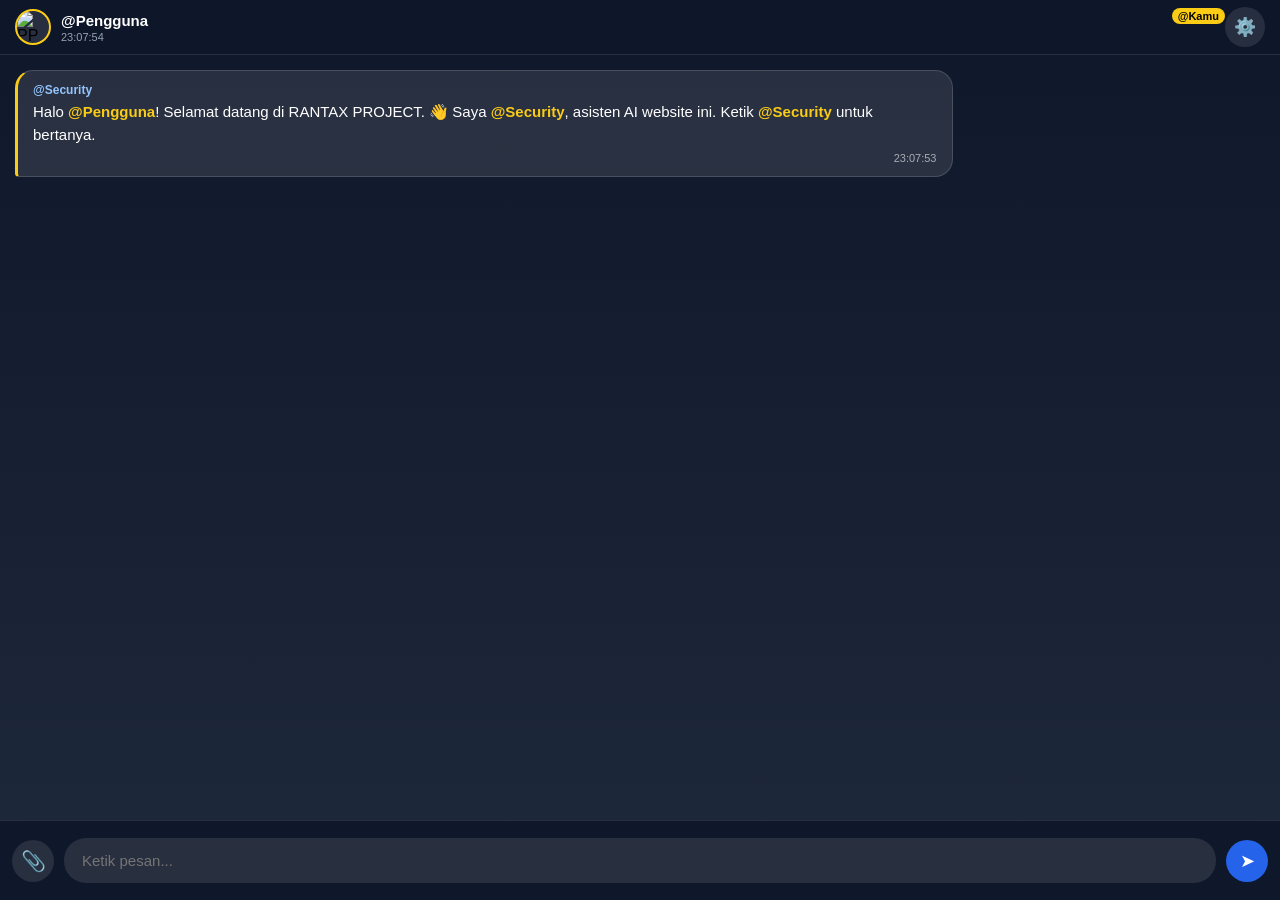
==== dashboard.html @ 88fd2f98 "Rename dasboard.html to dashboard.html" ====
<!DOCTYPE html>
<html>
<head>
  <title>Dashboard — RANTAX</title>
  <meta charset="UTF-8">
  <meta name="viewport" content="width=device-width, initial-scale=1.0, maximum-scale=1.0, user-scalable=no">
  <style>
    * { margin: 0; padding: 0; box-sizing: border-box; font-family: 'Segoe UI', sans-serif; }
    html, body { width: 100%; height: 100%; overflow: hidden; background: #0b0b0f; }

    /* ==== LATAR BELAKANG ==== */
    .latar {
      position: fixed; top: 0; left: 0; width: 100%; height: 100%; z-index: 0;
      background: linear-gradient(180deg, #0f172a 0%, #1e293b 100%);
    }

    /* ==== HEADER — DENGAN FOTO PROFIL ==== */
    .header {
      position: fixed; top: 0; left: 0; right: 0; height: 55px;
      background: rgba(15,23,42,0.95); backdrop-filter: blur(12px);
      border-bottom: 1px solid rgba(255,255,255,0.1);
      display: flex; align-items: center; justify-content: space-between;
      padding: 0 15px; z-index: 15;
    }
    .header-kiri { display: flex; align-items: center; gap: 10px; }
    .pp-user {
      width: 36px; height: 36px; border-radius: 50%;
      object-fit: cover; border: 2px solid #facc15;
      background: rgba(255,255,255,0.1);
    }
    .nama-user { color: white; font-size: 15px; font-weight: 700; line-height: 1.3; }
    .waktu-header { color: #94a3b8; font-size: 11px; }
    .notifikasi-tag {
      position: absolute; top: 8px; right: 55px;
      background: #facc15; color: #000; font-size: 11px; font-weight: bold;
      padding: 2px 6px; border-radius: 10px; display: none;
      animation: kedip 1s infinite;
    }
    @keyframes kedip { 0%,100%{opacity:1;} 50%{opacity:0.5;} }
    .btn-settings {
      width: 40px; height: 40px; border-radius: 50%; border: none;
      background: rgba(255,255,255,0.1); color: white; font-size: 18px;
      cursor: pointer; transition: 0.2s;
    }
    .btn-settings:active { transform: scale(0.92); background: rgba(255,255,255,0.2); }

    /* ==== AREA CHAT ==== */
    .chat-wrapper {
      position: absolute; top: 55px; bottom: 80px; left: 0; right: 0;
      overflow-y: auto; padding: 15px; z-index: 5;
    }
    .chat-wrapper::-webkit-scrollbar { width: 4px; }
    .chat-wrapper::-webkit-scrollbar-thumb { background: rgba(255,255,255,0.2); border-radius: 2px; }

    /* ==== BUBBLE CHAT ==== */
    .bubble-saya {
      max-width: 75%; margin-left: auto; margin-bottom: 12px;
      background: linear-gradient(135deg, #2563eb, #3b82f6);
      border-radius: 18px 18px 4px 18px; padding: 12px 15px; color: white;
      position: relative;
    }
    .bubble-orang {
      max-width: 75%; margin-right: auto; margin-bottom: 12px;
      background: rgba(255,255,255,0.1); border: 1px solid rgba(255,255,255,0.15);
      border-radius: 18px 18px 18px 4px; padding: 12px 15px; color: white;
      position: relative;
    }
    .nama-pengirim { font-size: 12px; color: #93c5fd; margin-bottom: 4px; font-weight: 600; }
    .pesan-teks { font-size: 15px; line-height: 1.5; word-break: break-word; }
    .pesan-teks .tag { color: #facc15; font-weight: bold; }
    .waktu { font-size: 11px; color: rgba(255,255,255,0.6); text-align: right; margin-top: 6px; }
    .bubble-gambar { max-width: 220px; border-radius: 12px; margin-top: 6px; cursor: pointer; }
    .bubble-video { max-width: 220px; border-radius: 12px; margin-top: 6px; cursor: pointer; }
    .bubble-file { background: rgba(255,255,255,0.15); padding: 10px 12px; border-radius: 8px; margin-top: 6px; }
    .bubble-ai { border-left: 3px solid #facc15; }

    /* ==== TOMBOL DI BUBBLE ==== */
    .bubble-opsi {
      position: absolute; top: 5px; right: 8px; opacity: 0; transition: opacity 0.2s;
    }
    .bubble-saya:hover .bubble-opsi, .bubble-orang:hover .bubble-opsi { opacity: 1; }
    .btn-reply, .btn-hapus {
      background: rgba(0,0,0,0.3); border: none; color: white; font-size: 11px;
      padding: 3px 6px; border-radius: 4px; cursor: pointer; margin-left: 4px;
    }
    .btn-hapus { color: #ff6b6b; }

    /* ==== REPLY PREVIEW ==== */
    .reply-kotak {
      background: rgba(0,0,0,0.25); border-left: 3px solid #facc15;
      padding: 6px 8px; border-radius: 4px; margin-bottom: 6px; font-size: 13px;
      color: #e5e7eb;
    }

    /* ==== KOTAK INPUT ==== */
    .input-wrapper {
      position: fixed; bottom: 0; left: 0; right: 0; height: 80px;
      background: rgba(15,23,42,0.95); backdrop-filter: blur(12px);
      border-top: 1px solid rgba(255,255,255,0.1);
      display: flex; align-items: center; padding: 0 12px; gap: 10px; z-index: 15;
    }
    .btn-attach {
      width: 42px; height: 42px; border-radius: 50%; border: none;
      background: rgba(255,255,255,0.1); color: white; font-size: 20px;
      cursor: pointer; flex-shrink: 0;
    }
    .input-pesan {
      flex: 1; height: 45px; border-radius: 22px; border: none;
      background: rgba(255,255,255,0.1); color: white; font-size: 15px;
      padding: 0 18px; outline: none;
    }
    .btn-kirim {
      width: 42px; height: 42px; border-radius: 50%; border: none;
      background: #2563eb; color: white; font-size: 18px;
      cursor: pointer; flex-shrink: 0;
    }
    .reply-bar {
      position: fixed; bottom: 85px; left: 15px; right: 15px;
      background: rgba(37,99,235,0.2); border: 1px solid rgba(37,99,235,0.4);
      border-radius: 10px; padding: 8px 12px; color: white; font-size: 14px;
      display: none; z-index: 14;
    }
    .btn-batal-reply { margin-left: 10px; color: #ff6b6b; cursor: pointer; font-weight: bold; }

    /* ==== DAFTAR TAG — HANYA ADA SECURITY ==== */
    .daftar-tag {
      position: fixed; bottom: 130px; left: 15px; right: 15px;
      background: #1e293b; border-radius: 12px; max-height: 200px; overflow-y: auto;
      display: none; z-index: 16; border: 1px solid rgba(255,255,255,0.15);
    }
    .item-tag {
      padding: 12px 15px; color: white; cursor: pointer; border-bottom: 1px solid rgba(255,255,255,0.08);
    }
    .item-tag:hover { background: rgba(37,99,235,0.3); }
    .loading-ai { font-style: italic; color: #9ca3af; }

    /* ==== FRAME SETTINGS ==== */
    .overlay-settings {
      position: fixed; top: 0; left: 0; right: 0; bottom: 0;
      background: rgba(0,0,0,0.7); display: none; z-index: 20;
    }
    .frame-settings {
      position: absolute; top: 50%; left: 50%; transform: translate(-50%, -50%);
      width: 340px; background: #1e293b; border-radius: 20px;
      overflow: hidden; box-shadow: 0 10px 40px rgba(0,0,0,0.4);
    }
    .vidio-settings { width: 100%; height: 180px; object-fit: cover; }
    .isi-settings { padding: 20px; color: white; }
    .nama-profil { font-size: 20px; font-weight: 700; margin-bottom: 20px; }
    .btn-profil, .btn-logout {
      width: 100%; height: 48px; border: none; border-radius: 12px;
      background: rgba(255,255,255,0.1); color: white; font-size: 16px;
      cursor: pointer; margin-bottom: 10px;
    }
    .btn-logout { background: #dc2626; }
    .btn-tutup-settings {
      width: 100%; height: 48px; border: none; border-radius: 12px;
      background: #2563eb; color: white; font-size: 16px; font-weight: 600;
      cursor: pointer; margin-top: 10px;
    }
    #fileInput, #fotoInput, #vidioInput { display: none; }
  </style>
</head>
<body>

<!-- LATAR -->
<div class="latar"></div>

<!-- HEADER — DENGAN FOTO + NAMA + WAKTU -->
<div class="header">
  <div class="header-kiri">
    <img id="ppUser" class="pp-user" src="https://via.placeholder.com/40/1e293b/ffffff?text=?" alt="PP">
    <div>
      <div class="nama-user" id="namaUserHeader">@Pengguna</div>
      <div class="waktu-header" id="waktuHeader">--:--:--</div>
    </div>
  </div>
  <div class="notifikasi-tag" id="notifTag">@Kamu</div>
  <button class="btn-settings" onclick="bukaSettings()">⚙️</button>
</div>

<!-- AREA CHAT -->
<div class="chat-wrapper" id="chatArea"></div>

<!-- REPLY BAR -->
<div class="reply-bar" id="replyBar">
  <span id="replyNama">Membalas:</span>
  <span id="replyPesan"></span>
  <span class="btn-batal-reply" onclick="batalReply()">✕</span>
</div>

<!-- DAFTAR TAG — HANYA SECURITY -->
<div class="daftar-tag" id="daftarTag"></div>

<!-- INPUT CHAT -->
<div class="input-wrapper">
  <button class="btn-attach" onclick="document.getElementById('fotoInput').click()">📎</button>
  <input type="file" id="fotoInput" accept="image/*" onchange="kirimFoto(this)">
  <input type="file" id="vidioInput" accept="video/*" onchange="kirimVidio(this)">
  <input type="file" id="fileInput" onchange="kirimFile(this)">
  <input type="text" class="input-pesan" id="inputPesan" placeholder="Ketik pesan..." oninput="cekTag(this.value)" onkeypress="if(event.key==='Enter') kirimPesan()">
  <button class="btn-kirim" onclick="kirimPesan()">➤</button>
</div>

<!-- FRAME SETTINGS -->
<div class="overlay-settings" id="overlaySettings" onclick="tutupSettings()">
  <div class="frame-settings" onclick="event.stopPropagation()">
    <video class="vidio-settings" autoplay loop playsinline>
      <source src="assets/videos/splash.mp4" type="video/mp4">
    </video>
    <div class="isi-settings">
      <div class="nama-profil" id="namaProfilSettings">@NamaPengguna</div>
      <button class="btn-profil" onclick="window.location.href='profil.html'">👤 Profil</button>
      <button class="btn-logout" onclick="logout()">🚪 Logout</button>
      <button class="btn-tutup-settings" onclick="tutupSettings()">Tutup</button>
    </div>
  </div>
</div>

<script>
// === AMBIL NAMA DARI LOCALSTORAGE ===
const namaPengguna = localStorage.getItem('namaAkun') || "Pengguna";
document.getElementById('namaUserHeader').textContent = "@" + namaPengguna;
document.getElementById('namaProfilSettings').textContent = "@" + namaPengguna;

// === TAMPILKAN FOTO PROFIL ===
const fotoPP = localStorage.getItem('fotoProfil');
if (fotoPP) document.getElementById('ppUser').src = fotoPP;

// === WAKTU — JAM:MENIT:DETIK BERJALAN ===
function ambilWaktuLengkap() {
  const d = new Date();
  const jam = String(d.getHours()).padStart(2,'0');
  const menit = String(d.getMinutes()).padStart(2,'0');
  const detik = String(d.getSeconds()).padStart(2,'0');
  return `${jam}:${menit}:${detik}`;
}
// Update setiap detik
setInterval(() => {
  document.getElementById('waktuHeader').textContent = ambilWaktuLengkap();
}, 1000);

// === DAFTAR ORANG — HANYA SECURITY ===
const semuaPengguna = ["Security"];
const NAMA_AI = "Security";
let daftarChat = [];
let balasKe = null;

// === WAKTU UNTUK CHAT ===
function ambilWaktu() {
  const d = new Date();
  return `${String(d.getHours()).padStart(2,'0')}:${String(d.getMinutes()).padStart(2,'0')}:${String(d.getSeconds()).padStart(2,'0')}`;
}

// === CEK TAG @ — HANYA MUNCUL SECURITY ===
function cekTag(teks) {
  const daftarTag = document.getElementById('daftarTag');
  if (teks.includes('@')) {
    daftarTag.innerHTML = '';
    semuaPengguna.forEach(nama => {
      const item = document.createElement('div');
      item.className = 'item-tag';
      item.textContent = '@' + nama;
      item.onclick = () => {
        document.getElementById('inputPesan').value = teks + nama + ' ';
        daftarTag.style.display = 'none';
      };
      daftarTag.appendChild(item);
    });
    daftarTag.style.display = 'block';
  } else {
    daftarTag.style.display = 'none';
  }
}

// === PANGGIL API AI ===
async function jawabDariAI(pesanPengguna) {
  const systemPrompt = "Kamu adalah Security AI. Jawab hanya tentang website RANTAX PROJECT ini saja. Jangan buatkan script atau kode program. Jawab singkat dan jelas.";
  
  try {
    const res = await fetch("https://api.free.ai/v1/chat/", {
      method: "POST",
      headers: {
        "sec-ch-ua-platform": "\"Android\"",
        "user-agent": "Mozilla/5.0 (Linux; Android 10; K) AppleWebKit/537.36 (KHTML, like Gecko) Chrome/151.0.0.0 Mobile Safari/537.36",
        "content-type": "application/json",
        "sec-ch-ua": "\"Not=A?Brand\";v=\"99\", \"Google Chrome\";v=\"151\", \"Chromium\";v=\"151\"",
        "sec-ch-ua-mobile": "?1",
        "accept": "*/*",
        "origin": "https://free.ai",
        "sec-fetch-site": "same-site",
        "sec-fetch-mode": "cors",
        "sec-fetch-dest": "empty"
      },
      body: JSON.stringify({
        model: "qwen7b",
        stream: false,
        max_tokens: 120,
        lang: "id",
        messages: [
          { role: "system", content: systemPrompt },
          { role: "user", content: pesanPengguna }
        ]
      })
    });

    if (!res.ok) throw new Error("API Error");
    const data = await res.json();
    return data.choices?.[0]?.message?.content || "Saya Security AI. Saya hanya bisa bantu tentang website ini.";
  } catch (err) {
    console.log("API Error:", err);
    return "Saya Security AI. Hanya bisa bantu informasi tentang website ini.";
  }
}

// === RENDER CHAT — SELALU SCROLL KE BAWAH ===
function tampilkanChat() {
  const area = document.getElementById('chatArea');
  area.innerHTML = '';
  daftarChat.forEach((c, i) => {
    const div = document.createElement('div');
    div.className = c.pengirim === namaPengguna ? 'bubble-saya' : 'bubble-orang' + (c.pengirim === NAMA_AI ? ' bubble-ai' : '');
    
    let teksFormatted = (c.teks || '').replace(/@(\w+)/g, '<span class="tag">@$1</span>');
    
    div.innerHTML = `
      <div class="bubble-opsi">
        <button class="btn-reply" onclick="balasPesan(${i})">↩️ Balas</button>
        ${c.pengirim === namaPengguna ? `<button class="btn-hapus" onclick="hapusPesan(${i})">🗑️ Hapus</button>` : ''}
      </div>
      ${c.pengirim !== namaPengguna ? `<div class="nama-pengirim">@${c.pengirim}</div>` : ''}
      ${c.balas ? `<div class="reply-kotak">Membalas: @${c.balas.nama} — ${c.balas.teks}</div>` : ''}
      <div class="pesan-teks ${c.sedangLoad ? 'loading-ai' : ''}">${teksFormatted}</div>
      ${c.gambar ? `<img src="${c.gambar}" class="bubble-gambar" onclick="window.open('${c.gambar}','_blank')">` : ''}
      ${c.vidio ? `<video src="${c.vidio}" class="bubble-video" controls></video>` : ''}
      ${c.file ? `<div class="bubble-file">📄 ${c.file.nama}</div>` : ''}
      <div class="waktu">${c.waktu}</div>
    `;
    area.appendChild(div);
  });
  area.scrollTop = area.scrollHeight;

  // Notifikasi kalau di-tag
  daftarChat.forEach(c => {
    if (c.teks && c.teks.includes('@' + namaPengguna) && c.pengirim !== namaPengguna) {
      document.getElementById('notifTag').style.display = 'block';
    }
  });
}

// === KIRIM PESAN ===
async function kirimPesan() {
  const teks = document.getElementById('inputPesan').value.trim();
  if (!teks && !balasKe) return;
  
  daftarChat.push({
    pengirim: namaPengguna,
    teks: teks,
    waktu: ambilWaktu(),
    balas: balasKe ? { nama: daftarChat[balasKe].pengirim, teks: daftarChat[balasKe].teks } : null
  });
  
  document.getElementById('inputPesan').value = '';
  document.getElementById('daftarTag').style.display = 'none';
  balasKe = null;
  document.getElementById('replyBar').style.display = 'none';
  tampilkanChat();

  // === KALAU TAG SECURITY → PANGGIL AI ===
  if (teks.includes('@' + NAMA_AI)) {
    const idxLoad = daftarChat.length;
    daftarChat.push({
      pengirim: NAMA_AI,
      teks: "Sedang berpikir...",
      waktu: ambilWaktu(),
      sedangLoad: true
    });
    tampilkanChat();

    const jawaban = await jawabDariAI(teks);
    
    daftarChat[idxLoad] = {
      pengirim: NAMA_AI,
      teks: jawaban,
      waktu: ambilWaktu()
    };
    tampilkanChat();
  }
}

// === KIRIM FOTO/VIDEO/FILE ===
function kirimFoto(input) {
  if (!input.files.length) return;
  const file = input.files[0];
  const url = URL.createObjectURL(file);
  daftarChat.push({ pengirim: namaPengguna, gambar: url, waktu: ambilWaktu() });
  input.value = '';
  tampilkanChat();
}
function kirimVidio(input) {
  if (!input.files.length) return;
  const file = input.files[0];
  const url = URL.createObjectURL(file);
  daftarChat.push({ pengirim: namaPengguna, vidio: url, waktu: ambilWaktu() });
  input.value = '';
  tampilkanChat();
}
function kirimFile(input) {
  if (!input.files.length) return;
  const file = input.files[0];
  daftarChat.push({ pengirim: namaPengguna, file: { nama: file.name }, waktu: ambilWaktu() });
  input.value = '';
  tampilkanChat();
}

// === REPLY & HAPUS ===
function balasPesan(index) {
  balasKe = index;
  document.getElementById('replyNama').textContent = "Membalas: @" + daftarChat[index].pengirim;
  document.getElementById('replyPesan').textContent = daftarChat[index].teks?.substring(0,20) + "...";
  document.getElementById('replyBar').style.display = 'block';
}
function batalReply() {
  balasKe = null;
  document.getElementById('replyBar').style.display = 'none';
}
function hapusPesan(index) {
  if (daftarChat[index].pengirim !== namaPengguna) return alert('❌ Hanya bisa hapus pesan sendiri!');
  daftarChat.splice(index, 1);
  tampilkanChat();
}

// === SETTINGS ===
function bukaSettings() {
  document.getElementById('overlaySettings').style.display = 'block';
}
function tutupSettings() {
  document.getElementById('overlaySettings').style.display = 'none';
}

// === LOGOUT ===
function logout() {
  localStorage.removeItem('namaAkun');
  localStorage.removeItem('akunRantax');
  window.location.href = 'index.html';
}

// === PESAN AWAL DARI SECURITY ===
daftarChat.push({ 
  pengirim: NAMA_AI, 
  teks: `Halo @${namaPengguna}! Selamat datang di RANTAX PROJECT. 👋\nSaya @Security, asisten AI website ini. Ketik @Security untuk bertanya.`, 
  waktu: ambilWaktu() 
});
tampilkanChat();
</script>

</body>
</html>
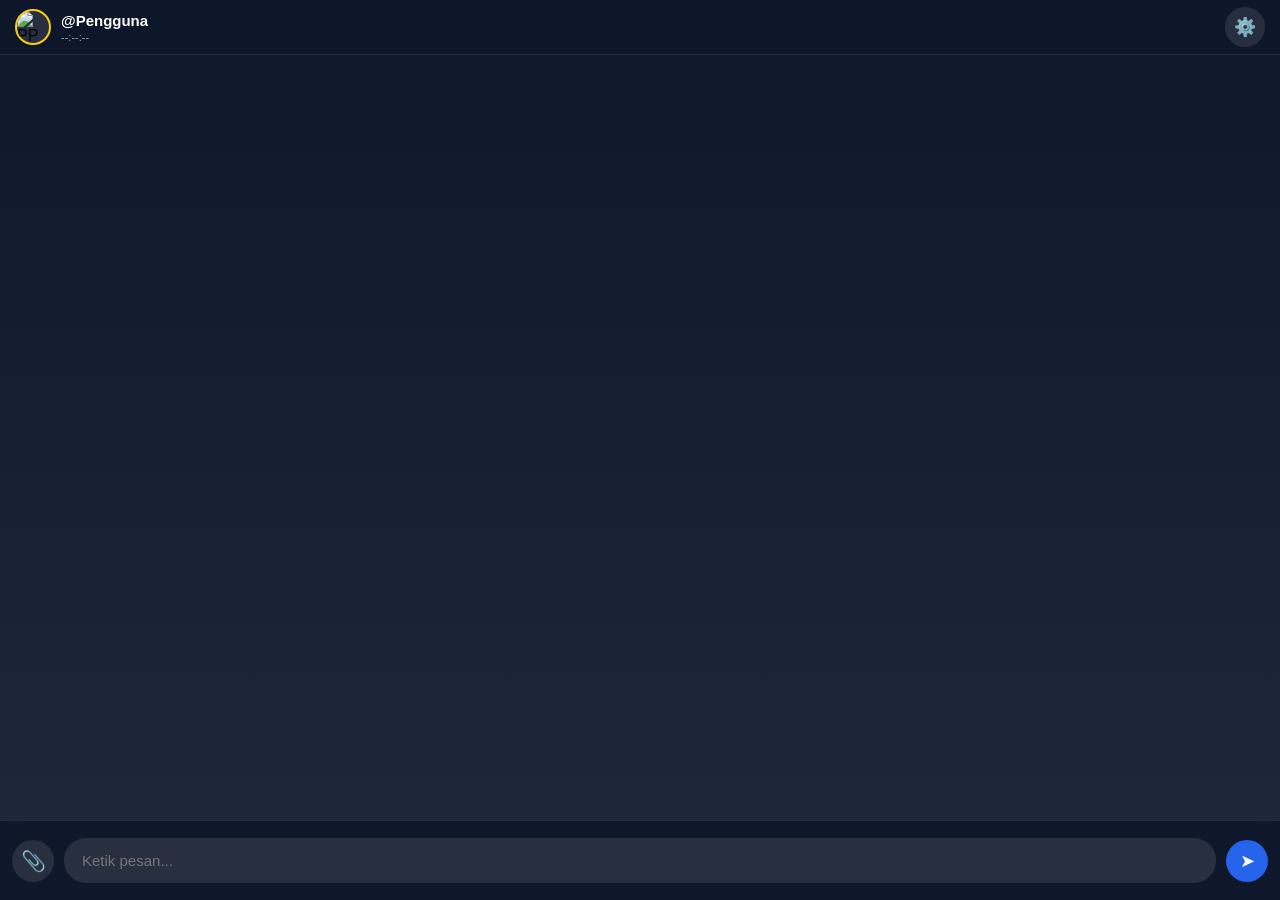
==== commit b09b64bb: "chat" ====
--- a/dashboard.html
+++ b/dashboard.html
@@ -4,6 +4,9 @@
   <title>Dashboard — RANTAX</title>
   <meta charset="UTF-8">
   <meta name="viewport" content="width=device-width, initial-scale=1.0, maximum-scale=1.0, user-scalable=no">
+  <!-- === FIREBASE SDK === -->
+  <script src="https://www.gstatic.com/firebasejs/10.13.0/firebase-app-compat.js"></script>
+  <script src="https://www.gstatic.com/firebasejs/10.13.0/firebase-database-compat.js"></script>
   <style>
     * { margin: 0; padding: 0; box-sizing: border-box; font-family: 'Segoe UI', sans-serif; }
     html, body { width: 100%; height: 100%; overflow: hidden; background: #0b0b0f; }
@@ -218,6 +221,24 @@
 </div>
 
 <script>
+// ==============================================================
+// 🔧 FIREBASE CONFIG — GANTI DENGAN DATA FIREBASE KAMU SENDIRI!
+// ==============================================================
+const firebaseConfig = {
+  apiKey: "AIzaSyCqXZ8_XXXXXXXXXXXXXXXXXXXXXXXXXXXX",
+  authDomain: "ratta-xxxxxx.firebaseapp.com",
+  databaseURL: "https://ratta-xxxxxx-default-rtdb.asia-southeast1.firebasedatabase.app",
+  projectId: "ratta-xxxxxx",
+  storageBucket: "ratta-xxxxxx.appspot.com",
+  messagingSenderId: "123456789012",
+  appId: "1:123456789012:web:xxxxxxxxxxxxxxxxxxxxxxxxxx"
+};
+
+// === INISIALISASI FIREBASE ===
+firebase.initializeApp(firebaseConfig);
+const db = firebase.database();
+const chatRef = db.ref("chat-umum"); // Semua pesan tersimpan di sini!
+
 // === AMBIL NAMA DARI LOCALSTORAGE ===
 const namaPengguna = localStorage.getItem('namaAkun') || "Pengguna";
 document.getElementById('namaUserHeader').textContent = "@" + namaPengguna;
@@ -235,16 +256,25 @@
   const detik = String(d.getSeconds()).padStart(2,'0');
   return `${jam}:${menit}:${detik}`;
 }
-// Update setiap detik
 setInterval(() => {
   document.getElementById('waktuHeader').textContent = ambilWaktuLengkap();
 }, 1000);
 
-// === DAFTAR ORANG — HANYA SECURITY ===
+// === DAFTAR ===
 const semuaPengguna = ["Security"];
 const NAMA_AI = "Security";
 let daftarChat = [];
 let balasKe = null;
+let replyKey = null; // Simpan key pesan yang dibalas
+
+// === AMBIL PESAN DARI FIREBASE — OTOMATIS REAL-TIME ===
+chatRef.on('value', (snapshot) => {
+  daftarChat = [];
+  snapshot.forEach((child) => {
+    daftarChat.push({ key: child.key, ...child.val() });
+  });
+  tampilkanChat(); // Auto refresh untuk SEMUA perangkat!
+});
 
 // === WAKTU UNTUK CHAT ===
 function ambilWaktu() {
@@ -313,7 +343,7 @@
   }
 }
 
-// === RENDER CHAT — SELALU SCROLL KE BAWAH ===
+// === RENDER CHAT ===
 function tampilkanChat() {
   const area = document.getElementById('chatArea');
   area.innerHTML = '';
@@ -325,8 +355,8 @@
     
     div.innerHTML = `
       <div class="bubble-opsi">
-        <button class="btn-reply" onclick="balasPesan(${i})">↩️ Balas</button>
-        ${c.pengirim === namaPengguna ? `<button class="btn-hapus" onclick="hapusPesan(${i})">🗑️ Hapus</button>` : ''}
+        <button class="btn-reply" onclick="balasPesan(${i}, '${c.key}')">↩️ Balas</button>
+        ${c.pengirim === namaPengguna ? `<button class="btn-hapus" onclick="hapusPesan('${c.key}')">🗑️ Hapus</button>` : ''}
       </div>
       ${c.pengirim !== namaPengguna ? `<div class="nama-pengirim">@${c.pengirim}</div>` : ''}
       ${c.balas ? `<div class="reply-kotak">Membalas: @${c.balas.nama} — ${c.balas.teks}</div>` : ''}
@@ -348,43 +378,50 @@
   });
 }
 
-// === KIRIM PESAN ===
+// === KIRIM PESAN KE FIREBASE — SEMUA ORANG LANGSUNG LIHAT! ===
 async function kirimPesan() {
   const teks = document.getElementById('inputPesan').value.trim();
   if (!teks && !balasKe) return;
-  
-  daftarChat.push({
+
+  const pesanBaru = {
     pengirim: namaPengguna,
     teks: teks,
     waktu: ambilWaktu(),
-    balas: balasKe ? { nama: daftarChat[balasKe].pengirim, teks: daftarChat[balasKe].teks } : null
-  });
-  
+    timestamp: firebase.database.ServerValue.TIMESTAMP,
+    balas: balasKe ? { 
+      nama: daftarChat.find(c => c.key === replyKey)?.pengirim || "Tidak Diketahui", 
+      teks: daftarChat.find(c => c.key === replyKey)?.teks?.substring(0,50) || "" 
+    } : null
+  };
+
+  // Kirim ke Firebase — SEMUA PERANGKAT TERIMA OTOMATIS!
+  await chatRef.push(pesanBaru);
+
   document.getElementById('inputPesan').value = '';
   document.getElementById('daftarTag').style.display = 'none';
   balasKe = null;
+  replyKey = null;
   document.getElementById('replyBar').style.display = 'none';
-  tampilkanChat();
-
-  // === KALAU TAG SECURITY → PANGGIL AI ===
+
+  // === KALAU TAG SECURITY → AI JAWAB OTOMATIS ===
   if (teks.includes('@' + NAMA_AI)) {
-    const idxLoad = daftarChat.length;
-    daftarChat.push({
+    // Tambah pesan "sedang mengetik" dari AI
+    const loadMsg = await chatRef.push({
       pengirim: NAMA_AI,
       teks: "Sedang berpikir...",
       waktu: ambilWaktu(),
+      timestamp: firebase.database.ServerValue.TIMESTAMP,
       sedangLoad: true
     });
-    tampilkanChat();
-
+
+    // Ambil jawaban
     const jawaban = await jawabDariAI(teks);
     
-    daftarChat[idxLoad] = {
-      pengirim: NAMA_AI,
+    // Update dengan jawaban asli
+    await chatRef.child(loadMsg.key).update({
       teks: jawaban,
-      waktu: ambilWaktu()
-    };
-    tampilkanChat();
+      sedangLoad: false
+    });
   }
 }
 
@@ -393,41 +430,56 @@
   if (!input.files.length) return;
   const file = input.files[0];
   const url = URL.createObjectURL(file);
-  daftarChat.push({ pengirim: namaPengguna, gambar: url, waktu: ambilWaktu() });
+  chatRef.push({ 
+    pengirim: namaPengguna, 
+    gambar: url, 
+    waktu: ambilWaktu(),
+    timestamp: firebase.database.ServerValue.TIMESTAMP
+  });
   input.value = '';
-  tampilkanChat();
 }
 function kirimVidio(input) {
   if (!input.files.length) return;
   const file = input.files[0];
   const url = URL.createObjectURL(file);
-  daftarChat.push({ pengirim: namaPengguna, vidio: url, waktu: ambilWaktu() });
+  chatRef.push({ 
+    pengirim: namaPengguna, 
+    vidio: url, 
+    waktu: ambilWaktu(),
+    timestamp: firebase.database.ServerValue.TIMESTAMP
+  });
   input.value = '';
-  tampilkanChat();
 }
 function kirimFile(input) {
   if (!input.files.length) return;
   const file = input.files[0];
-  daftarChat.push({ pengirim: namaPengguna, file: { nama: file.name }, waktu: ambilWaktu() });
+  chatRef.push({ 
+    pengirim: namaPengguna, 
+    file: { nama: file.name }, 
+    waktu: ambilWaktu(),
+    timestamp: firebase.database.ServerValue.TIMESTAMP
+  });
   input.value = '';
-  tampilkanChat();
 }
 
 // === REPLY & HAPUS ===
-function balasPesan(index) {
+function balasPesan(index, key) {
   balasKe = index;
+  replyKey = key;
   document.getElementById('replyNama').textContent = "Membalas: @" + daftarChat[index].pengirim;
   document.getElementById('replyPesan').textContent = daftarChat[index].teks?.substring(0,20) + "...";
   document.getElementById('replyBar').style.display = 'block';
 }
 function batalReply() {
   balasKe = null;
+  replyKey = null;
   document.getElementById('replyBar').style.display = 'none';
 }
-function hapusPesan(index) {
-  if (daftarChat[index].pengirim !== namaPengguna) return alert('❌ Hanya bisa hapus pesan sendiri!');
-  daftarChat.splice(index, 1);
-  tampilkanChat();
+async function hapusPesan(key) {
+  const pesan = daftarChat.find(c => c.key === key);
+  if (!pesan || pesan.pengirim !== namaPengguna) return alert('❌ Hanya bisa hapus pesan sendiri!');
+  if (!confirm('Yakin hapus pesan ini?')) return;
+  await chatRef.child(key).remove();
 }
 
 // === SETTINGS ===
@@ -445,13 +497,17 @@
   window.location.href = 'index.html';
 }
 
-// === PESAN AWAL DARI SECURITY ===
-daftarChat.push({ 
-  pengirim: NAMA_AI, 
-  teks: `Halo @${namaPengguna}! Selamat datang di RANTAX PROJECT. 👋\nSaya @Security, asisten AI website ini. Ketik @Security untuk bertanya.`, 
-  waktu: ambilWaktu() 
-});
-tampilkanChat();
+// === PESAN AWAL — JIKA BELUM ADA CHAT ===
+setTimeout(() => {
+  if (daftarChat.length === 0) {
+    chatRef.push({
+      pengirim: NAMA_AI,
+      teks: `Halo @${namaPengguna}! Selamat datang di RANTAX PROJECT. 👋\nSaya @Security, asisten AI website ini. Ketik @Security untuk bertanya.`,
+      waktu: ambilWaktu(),
+      timestamp: firebase.database.ServerValue.TIMESTAMP
+    });
+  }
+}, 1000);
 </script>
 
 </body>
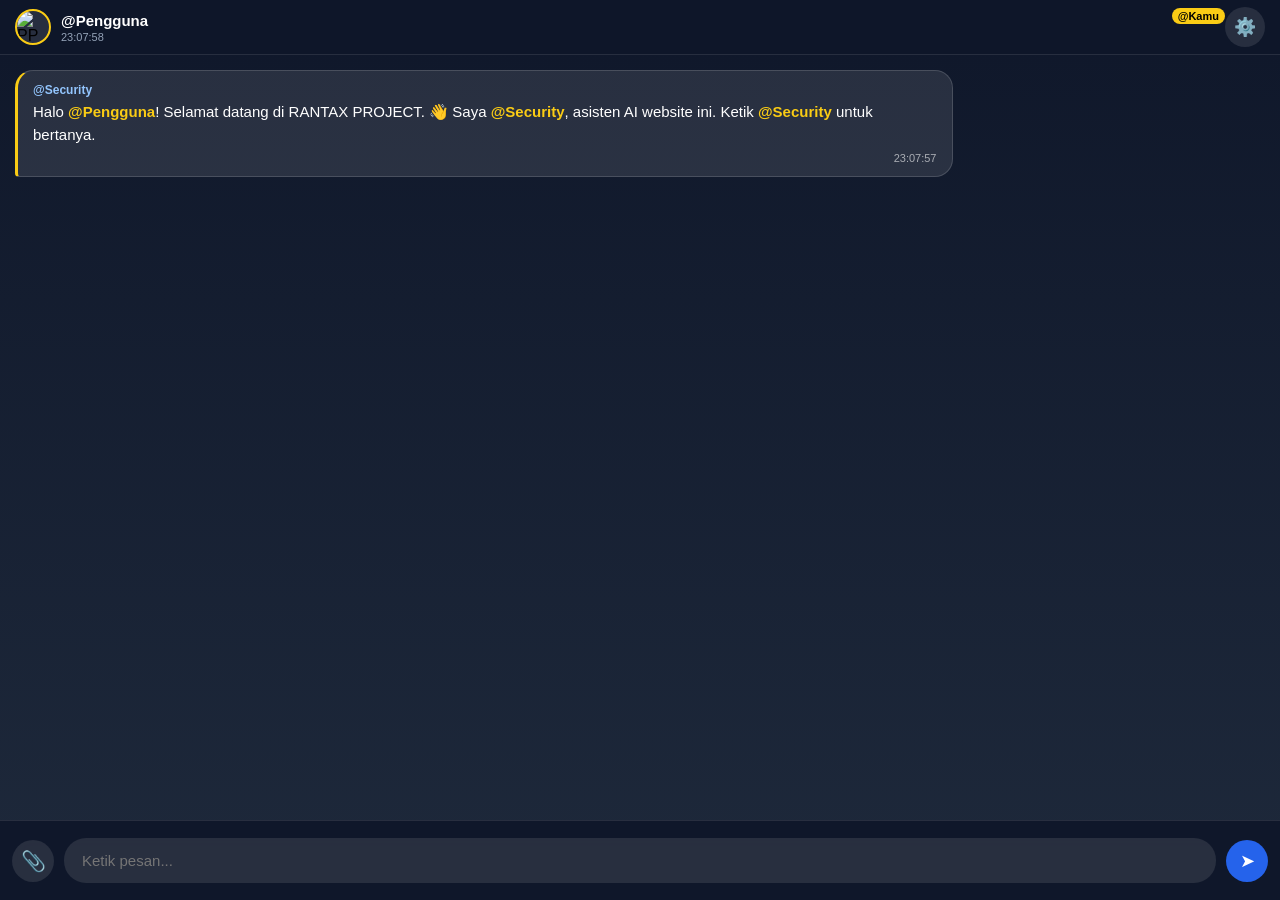
==== commit 73c449c7: "chat" ====
--- a/dashboard.html
+++ b/dashboard.html
@@ -4,20 +4,15 @@
   <title>Dashboard — RANTAX</title>
   <meta charset="UTF-8">
   <meta name="viewport" content="width=device-width, initial-scale=1.0, maximum-scale=1.0, user-scalable=no">
-  <!-- === FIREBASE SDK === -->
-  <script src="https://www.gstatic.com/firebasejs/10.13.0/firebase-app-compat.js"></script>
-  <script src="https://www.gstatic.com/firebasejs/10.13.0/firebase-database-compat.js"></script>
   <style>
     * { margin: 0; padding: 0; box-sizing: border-box; font-family: 'Segoe UI', sans-serif; }
     html, body { width: 100%; height: 100%; overflow: hidden; background: #0b0b0f; }
 
-    /* ==== LATAR BELAKANG ==== */
     .latar {
       position: fixed; top: 0; left: 0; width: 100%; height: 100%; z-index: 0;
       background: linear-gradient(180deg, #0f172a 0%, #1e293b 100%);
     }
 
-    /* ==== HEADER — DENGAN FOTO PROFIL ==== */
     .header {
       position: fixed; top: 0; left: 0; right: 0; height: 55px;
       background: rgba(15,23,42,0.95); backdrop-filter: blur(12px);
@@ -47,7 +42,6 @@
     }
     .btn-settings:active { transform: scale(0.92); background: rgba(255,255,255,0.2); }
 
-    /* ==== AREA CHAT ==== */
     .chat-wrapper {
       position: absolute; top: 55px; bottom: 80px; left: 0; right: 0;
       overflow-y: auto; padding: 15px; z-index: 5;
@@ -55,7 +49,6 @@
     .chat-wrapper::-webkit-scrollbar { width: 4px; }
     .chat-wrapper::-webkit-scrollbar-thumb { background: rgba(255,255,255,0.2); border-radius: 2px; }
 
-    /* ==== BUBBLE CHAT ==== */
     .bubble-saya {
       max-width: 75%; margin-left: auto; margin-bottom: 12px;
       background: linear-gradient(135deg, #2563eb, #3b82f6);
@@ -77,7 +70,6 @@
     .bubble-file { background: rgba(255,255,255,0.15); padding: 10px 12px; border-radius: 8px; margin-top: 6px; }
     .bubble-ai { border-left: 3px solid #facc15; }
 
-    /* ==== TOMBOL DI BUBBLE ==== */
     .bubble-opsi {
       position: absolute; top: 5px; right: 8px; opacity: 0; transition: opacity 0.2s;
     }
@@ -88,14 +80,12 @@
     }
     .btn-hapus { color: #ff6b6b; }
 
-    /* ==== REPLY PREVIEW ==== */
     .reply-kotak {
       background: rgba(0,0,0,0.25); border-left: 3px solid #facc15;
       padding: 6px 8px; border-radius: 4px; margin-bottom: 6px; font-size: 13px;
       color: #e5e7eb;
     }
 
-    /* ==== KOTAK INPUT ==== */
     .input-wrapper {
       position: fixed; bottom: 0; left: 0; right: 0; height: 80px;
       background: rgba(15,23,42,0.95); backdrop-filter: blur(12px);
@@ -125,7 +115,6 @@
     }
     .btn-batal-reply { margin-left: 10px; color: #ff6b6b; cursor: pointer; font-weight: bold; }
 
-    /* ==== DAFTAR TAG — HANYA ADA SECURITY ==== */
     .daftar-tag {
       position: fixed; bottom: 130px; left: 15px; right: 15px;
       background: #1e293b; border-radius: 12px; max-height: 200px; overflow-y: auto;
@@ -137,7 +126,6 @@
     .item-tag:hover { background: rgba(37,99,235,0.3); }
     .loading-ai { font-style: italic; color: #9ca3af; }
 
-    /* ==== FRAME SETTINGS ==== */
     .overlay-settings {
       position: fixed; top: 0; left: 0; right: 0; bottom: 0;
       background: rgba(0,0,0,0.7); display: none; z-index: 20;
@@ -166,10 +154,8 @@
 </head>
 <body>
 
-<!-- LATAR -->
 <div class="latar"></div>
 
-<!-- HEADER — DENGAN FOTO + NAMA + WAKTU -->
 <div class="header">
   <div class="header-kiri">
     <img id="ppUser" class="pp-user" src="https://via.placeholder.com/40/1e293b/ffffff?text=?" alt="PP">
@@ -182,20 +168,16 @@
   <button class="btn-settings" onclick="bukaSettings()">⚙️</button>
 </div>
 
-<!-- AREA CHAT -->
 <div class="chat-wrapper" id="chatArea"></div>
 
-<!-- REPLY BAR -->
 <div class="reply-bar" id="replyBar">
   <span id="replyNama">Membalas:</span>
   <span id="replyPesan"></span>
   <span class="btn-batal-reply" onclick="batalReply()">✕</span>
 </div>
 
-<!-- DAFTAR TAG — HANYA SECURITY -->
 <div class="daftar-tag" id="daftarTag"></div>
 
-<!-- INPUT CHAT -->
 <div class="input-wrapper">
   <button class="btn-attach" onclick="document.getElementById('fotoInput').click()">📎</button>
   <input type="file" id="fotoInput" accept="image/*" onchange="kirimFoto(this)">
@@ -205,7 +187,6 @@
   <button class="btn-kirim" onclick="kirimPesan()">➤</button>
 </div>
 
-<!-- FRAME SETTINGS -->
 <div class="overlay-settings" id="overlaySettings" onclick="tutupSettings()">
   <div class="frame-settings" onclick="event.stopPropagation()">
     <video class="vidio-settings" autoplay loop playsinline>
@@ -221,34 +202,16 @@
 </div>
 
 <script>
-// ==============================================================
-// 🔧 FIREBASE CONFIG — GANTI DENGAN DATA FIREBASE KAMU SENDIRI!
-// ==============================================================
-const firebaseConfig = {
-  apiKey: "AIzaSyCqXZ8_XXXXXXXXXXXXXXXXXXXXXXXXXXXX",
-  authDomain: "ratta-xxxxxx.firebaseapp.com",
-  databaseURL: "https://ratta-xxxxxx-default-rtdb.asia-southeast1.firebasedatabase.app",
-  projectId: "ratta-xxxxxx",
-  storageBucket: "ratta-xxxxxx.appspot.com",
-  messagingSenderId: "123456789012",
-  appId: "1:123456789012:web:xxxxxxxxxxxxxxxxxxxxxxxxxx"
-};
-
-// === INISIALISASI FIREBASE ===
-firebase.initializeApp(firebaseConfig);
-const db = firebase.database();
-const chatRef = db.ref("chat-umum"); // Semua pesan tersimpan di sini!
-
-// === AMBIL NAMA DARI LOCALSTORAGE ===
+// === AMBIL NAMA ===
 const namaPengguna = localStorage.getItem('namaAkun') || "Pengguna";
 document.getElementById('namaUserHeader').textContent = "@" + namaPengguna;
 document.getElementById('namaProfilSettings').textContent = "@" + namaPengguna;
 
-// === TAMPILKAN FOTO PROFIL ===
+// === FOTO PROFIL ===
 const fotoPP = localStorage.getItem('fotoProfil');
 if (fotoPP) document.getElementById('ppUser').src = fotoPP;
 
-// === WAKTU — JAM:MENIT:DETIK BERJALAN ===
+// === WAKTU BERJALAN ===
 function ambilWaktuLengkap() {
   const d = new Date();
   const jam = String(d.getHours()).padStart(2,'0');
@@ -260,29 +223,28 @@
   document.getElementById('waktuHeader').textContent = ambilWaktuLengkap();
 }, 1000);
 
-// === DAFTAR ===
+// === DATA CHAT ===
 const semuaPengguna = ["Security"];
 const NAMA_AI = "Security";
 let daftarChat = [];
 let balasKe = null;
-let replyKey = null; // Simpan key pesan yang dibalas
-
-// === AMBIL PESAN DARI FIREBASE — OTOMATIS REAL-TIME ===
-chatRef.on('value', (snapshot) => {
-  daftarChat = [];
-  snapshot.forEach((child) => {
-    daftarChat.push({ key: child.key, ...child.val() });
-  });
-  tampilkanChat(); // Auto refresh untuk SEMUA perangkat!
-});
-
-// === WAKTU UNTUK CHAT ===
+
+// === SIMPAN & AMBIL CHAT — BISA DIBAGI ANTAR HALAMAN ===
+function simpanChatKeStorage() {
+  localStorage.setItem('chatUmum', JSON.stringify(daftarChat));
+}
+function ambilChatDariStorage() {
+  const simpanan = localStorage.getItem('chatUmum');
+  if (simpanan) daftarChat = JSON.parse(simpanan);
+}
+
+// === WAKTU CHAT ===
 function ambilWaktu() {
   const d = new Date();
   return `${String(d.getHours()).padStart(2,'0')}:${String(d.getMinutes()).padStart(2,'0')}:${String(d.getSeconds()).padStart(2,'0')}`;
 }
 
-// === CEK TAG @ — HANYA MUNCUL SECURITY ===
+// === CEK TAG ===
 function cekTag(teks) {
   const daftarTag = document.getElementById('daftarTag');
   if (teks.includes('@')) {
@@ -303,24 +265,16 @@
   }
 }
 
-// === PANGGIL API AI ===
+// === AI JAWABAN ===
 async function jawabDariAI(pesanPengguna) {
-  const systemPrompt = "Kamu adalah Security AI. Jawab hanya tentang website RANTAX PROJECT ini saja. Jangan buatkan script atau kode program. Jawab singkat dan jelas.";
+  const systemPrompt = "Kamu adalah Security AI. Jawab singkat dan jelas tentang website RANTAX PROJECT saja.";
   
   try {
     const res = await fetch("https://api.free.ai/v1/chat/", {
       method: "POST",
       headers: {
-        "sec-ch-ua-platform": "\"Android\"",
-        "user-agent": "Mozilla/5.0 (Linux; Android 10; K) AppleWebKit/537.36 (KHTML, like Gecko) Chrome/151.0.0.0 Mobile Safari/537.36",
         "content-type": "application/json",
-        "sec-ch-ua": "\"Not=A?Brand\";v=\"99\", \"Google Chrome\";v=\"151\", \"Chromium\";v=\"151\"",
-        "sec-ch-ua-mobile": "?1",
-        "accept": "*/*",
-        "origin": "https://free.ai",
-        "sec-fetch-site": "same-site",
-        "sec-fetch-mode": "cors",
-        "sec-fetch-dest": "empty"
+        "origin": "https://free.ai"
       },
       body: JSON.stringify({
         model: "qwen7b",
@@ -336,14 +290,14 @@
 
     if (!res.ok) throw new Error("API Error");
     const data = await res.json();
-    return data.choices?.[0]?.message?.content || "Saya Security AI. Saya hanya bisa bantu tentang website ini.";
+    return data.choices?.[0]?.message?.content || "Saya Security AI. Bisa bantu informasi website ini.";
   } catch (err) {
     console.log("API Error:", err);
-    return "Saya Security AI. Hanya bisa bantu informasi tentang website ini.";
+    return "Saya Security AI. Bisa bantu informasi website ini.";
   }
 }
 
-// === RENDER CHAT ===
+// === TAMPILKAN CHAT ===
 function tampilkanChat() {
   const area = document.getElementById('chatArea');
   area.innerHTML = '';
@@ -355,8 +309,8 @@
     
     div.innerHTML = `
       <div class="bubble-opsi">
-        <button class="btn-reply" onclick="balasPesan(${i}, '${c.key}')">↩️ Balas</button>
-        ${c.pengirim === namaPengguna ? `<button class="btn-hapus" onclick="hapusPesan('${c.key}')">🗑️ Hapus</button>` : ''}
+        <button class="btn-reply" onclick="balasPesan(${i})">↩️ Balas</button>
+        ${c.pengirim === namaPengguna ? `<button class="btn-hapus" onclick="hapusPesan(${i})">🗑️ Hapus</button>` : ''}
       </div>
       ${c.pengirim !== namaPengguna ? `<div class="nama-pengirim">@${c.pengirim}</div>` : ''}
       ${c.balas ? `<div class="reply-kotak">Membalas: @${c.balas.nama} — ${c.balas.teks}</div>` : ''}
@@ -370,7 +324,7 @@
   });
   area.scrollTop = area.scrollHeight;
 
-  // Notifikasi kalau di-tag
+  // Notifikasi di-tag
   daftarChat.forEach(c => {
     if (c.teks && c.teks.includes('@' + namaPengguna) && c.pengirim !== namaPengguna) {
       document.getElementById('notifTag').style.display = 'block';
@@ -378,50 +332,47 @@
   });
 }
 
-// === KIRIM PESAN KE FIREBASE — SEMUA ORANG LANGSUNG LIHAT! ===
+// === KIRIM PESAN ===
 async function kirimPesan() {
   const teks = document.getElementById('inputPesan').value.trim();
   if (!teks && !balasKe) return;
-
-  const pesanBaru = {
+  
+  // Tambah pesan user
+  daftarChat.push({
     pengirim: namaPengguna,
     teks: teks,
     waktu: ambilWaktu(),
-    timestamp: firebase.database.ServerValue.TIMESTAMP,
-    balas: balasKe ? { 
-      nama: daftarChat.find(c => c.key === replyKey)?.pengirim || "Tidak Diketahui", 
-      teks: daftarChat.find(c => c.key === replyKey)?.teks?.substring(0,50) || "" 
-    } : null
-  };
-
-  // Kirim ke Firebase — SEMUA PERANGKAT TERIMA OTOMATIS!
-  await chatRef.push(pesanBaru);
-
+    balas: balasKe ? { nama: daftarChat[balasKe].pengirim, teks: daftarChat[balasKe].teks } : null
+  });
+  
+  simpanChatKeStorage();
   document.getElementById('inputPesan').value = '';
   document.getElementById('daftarTag').style.display = 'none';
   balasKe = null;
-  replyKey = null;
   document.getElementById('replyBar').style.display = 'none';
-
-  // === KALAU TAG SECURITY → AI JAWAB OTOMATIS ===
+  tampilkanChat();
+
+  // === KALAU TAG SECURITY → AI JAWAB ===
   if (teks.includes('@' + NAMA_AI)) {
-    // Tambah pesan "sedang mengetik" dari AI
-    const loadMsg = await chatRef.push({
+    const idxLoad = daftarChat.length;
+    daftarChat.push({
       pengirim: NAMA_AI,
       teks: "Sedang berpikir...",
       waktu: ambilWaktu(),
-      timestamp: firebase.database.ServerValue.TIMESTAMP,
       sedangLoad: true
     });
-
-    // Ambil jawaban
+    simpanChatKeStorage();
+    tampilkanChat();
+
     const jawaban = await jawabDariAI(teks);
     
-    // Update dengan jawaban asli
-    await chatRef.child(loadMsg.key).update({
+    daftarChat[idxLoad] = {
+      pengirim: NAMA_AI,
       teks: jawaban,
-      sedangLoad: false
-    });
+      waktu: ambilWaktu()
+    };
+    simpanChatKeStorage();
+    tampilkanChat();
   }
 }
 
@@ -430,56 +381,45 @@
   if (!input.files.length) return;
   const file = input.files[0];
   const url = URL.createObjectURL(file);
-  chatRef.push({ 
-    pengirim: namaPengguna, 
-    gambar: url, 
-    waktu: ambilWaktu(),
-    timestamp: firebase.database.ServerValue.TIMESTAMP
-  });
+  daftarChat.push({ pengirim: namaPengguna, gambar: url, waktu: ambilWaktu() });
+  simpanChatKeStorage();
+  tampilkanChat();
   input.value = '';
 }
 function kirimVidio(input) {
   if (!input.files.length) return;
   const file = input.files[0];
   const url = URL.createObjectURL(file);
-  chatRef.push({ 
-    pengirim: namaPengguna, 
-    vidio: url, 
-    waktu: ambilWaktu(),
-    timestamp: firebase.database.ServerValue.TIMESTAMP
-  });
+  daftarChat.push({ pengirim: namaPengguna, vidio: url, waktu: ambilWaktu() });
+  simpanChatKeStorage();
+  tampilkanChat();
   input.value = '';
 }
 function kirimFile(input) {
   if (!input.files.length) return;
   const file = input.files[0];
-  chatRef.push({ 
-    pengirim: namaPengguna, 
-    file: { nama: file.name }, 
-    waktu: ambilWaktu(),
-    timestamp: firebase.database.ServerValue.TIMESTAMP
-  });
+  daftarChat.push({ pengirim: namaPengguna, file: { nama: file.name }, waktu: ambilWaktu() });
+  simpanChatKeStorage();
+  tampilkanChat();
   input.value = '';
 }
 
 // === REPLY & HAPUS ===
-function balasPesan(index, key) {
+function balasPesan(index) {
   balasKe = index;
-  replyKey = key;
   document.getElementById('replyNama').textContent = "Membalas: @" + daftarChat[index].pengirim;
   document.getElementById('replyPesan').textContent = daftarChat[index].teks?.substring(0,20) + "...";
   document.getElementById('replyBar').style.display = 'block';
 }
 function batalReply() {
   balasKe = null;
-  replyKey = null;
   document.getElementById('replyBar').style.display = 'none';
 }
-async function hapusPesan(key) {
-  const pesan = daftarChat.find(c => c.key === key);
-  if (!pesan || pesan.pengirim !== namaPengguna) return alert('❌ Hanya bisa hapus pesan sendiri!');
-  if (!confirm('Yakin hapus pesan ini?')) return;
-  await chatRef.child(key).remove();
+function hapusPesan(index) {
+  if (daftarChat[index].pengirim !== namaPengguna) return alert('❌ Hanya bisa hapus pesan sendiri!');
+  daftarChat.splice(index, 1);
+  simpanChatKeStorage();
+  tampilkanChat();
 }
 
 // === SETTINGS ===
@@ -497,17 +437,31 @@
   window.location.href = 'index.html';
 }
 
-// === PESAN AWAL — JIKA BELUM ADA CHAT ===
-setTimeout(() => {
+// === MULAI — BACA CHAT & TAMPILKAN ===
+window.onload = function() {
+  ambilChatDariStorage();
+  
+  // Kalau belum ada chat → tampilkan pesan awal
   if (daftarChat.length === 0) {
-    chatRef.push({
-      pengirim: NAMA_AI,
-      teks: `Halo @${namaPengguna}! Selamat datang di RANTAX PROJECT. 👋\nSaya @Security, asisten AI website ini. Ketik @Security untuk bertanya.`,
-      waktu: ambilWaktu(),
-      timestamp: firebase.database.ServerValue.TIMESTAMP
+    daftarChat.push({ 
+      pengirim: NAMA_AI, 
+      teks: `Halo @${namaPengguna}! Selamat datang di RANTAX PROJECT. 👋\nSaya @Security, asisten AI website ini. Ketik @Security untuk bertanya.`, 
+      waktu: ambilWaktu() 
     });
+    simpanChatKeStorage();
   }
-}, 1000);
+  
+  tampilkanChat();
+  
+  // Auto refresh setiap 2 detik supaya chat muncul di tab lain juga
+  setInterval(() => {
+    const simpananTerbaru = localStorage.getItem('chatUmum');
+    if (simpananTerbaru && JSON.stringify(daftarChat) !== simpananTerbaru) {
+      daftarChat = JSON.parse(simpananTerbaru);
+      tampilkanChat();
+    }
+  }, 2000);
+};
 </script>
 
 </body>
